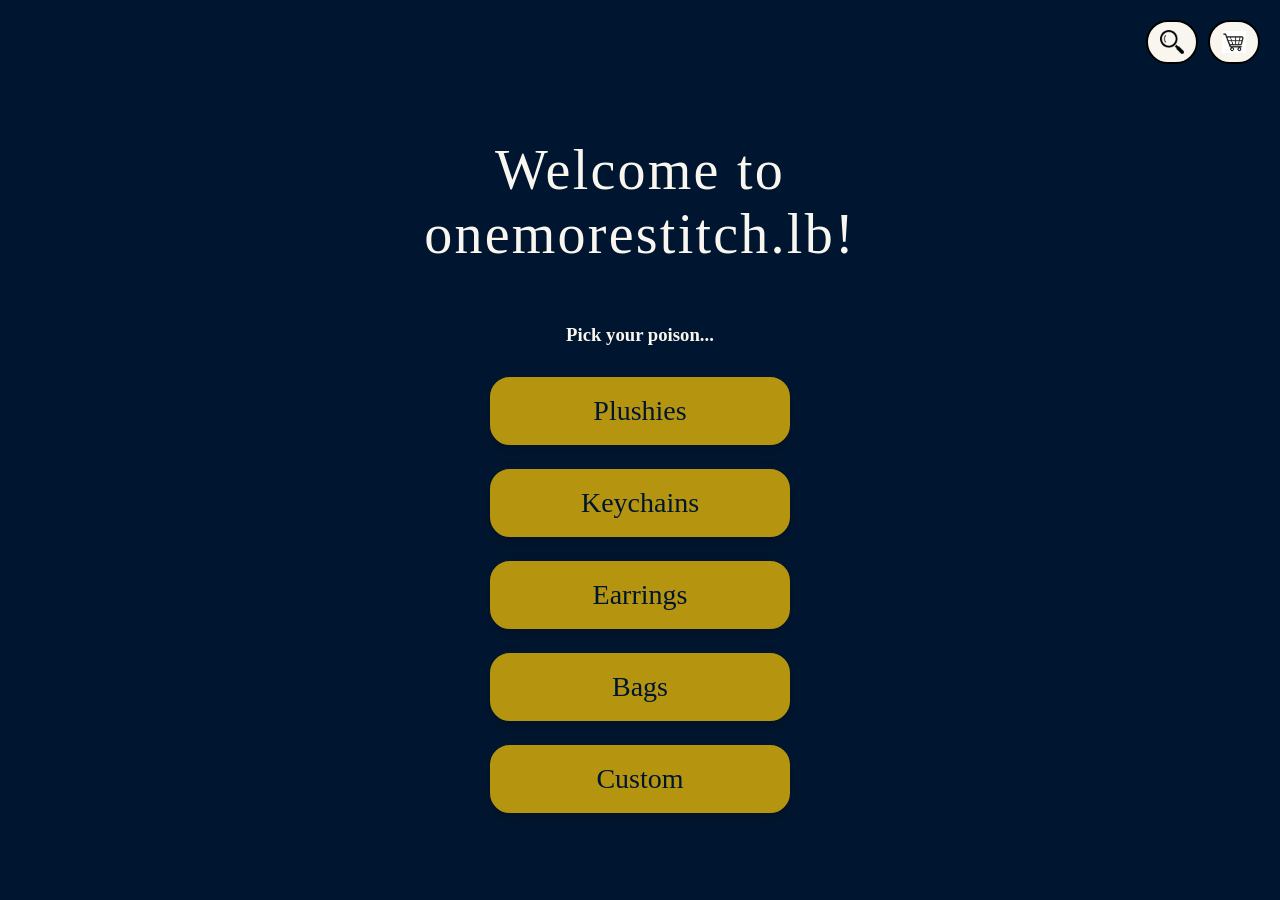
==== index.html @ a624ab62 "Add files via upload" ====
<!DOCTYPE html>
<!-- Tells the browser this is an HTML5 document -->

<html lang="en">
<!-- The whole webpage starts here -->

<head>
    
    <meta charset="UTF-8">
    <!-- Allows special characters like é, emojis, etc. -->

    <meta name="viewport" content="width=device-width, initial-scale=1.0">
    <!-- Makes the website fit nicely on phones -->

    <title>onemorestitch.lb</title>
    <!-- This is the text shown on the browser tab -->

    <link rel="stylesheet" href="style.css">
    <!-- Connects this page to style.css -->


</head>

<body>

    <div class="site-header">
        <div class="search-box" id="searchBox">
            <input type="text" class="search-input" id="searchInput" placeholder="What are you looking for?" aria-label="Search products">
            <span class="search-hint" id="searchHint">What are you looking for?</span>
            <div class="search-results" id="searchResults"></div>
        </div>
        <button class="search-toggle" id="searchToggle" type="button"><img src="search.png" alt="search"></button>
        <a href="cart.html" class="cart-button" id="cartButton" aria-label="Cart">
            <img src="cart.jpg" alt="cart">
            <span class="cart-badge hidden" id="cartBadge">0</span>
        </a>
    </div>

    <!-- Main container -->
    <div class="container">

        <h1>Welcome to <br> onemorestitch.lb!</h1>
        <h3>Pick your poison...</h3>
        <!-- Each button takes the user to another page -->

        <a href="plushies.html" class="button">
            Plushies
        </a>

        <a href="keychains.html" class="button">
            Keychains
        </a>

        <a href="earrings.html" class="button">
            Earrings
        </a>

        <a href="bags.html" class="button">
            Bags
        </a>

        <a href="https://forms.gle/4Tx4J1RxLmWvnyVr7" class="button">
            Custom 
        </a>

    </div>

</body>

<script src="site-ui.js"></script>
<script src="cart-badge.js"></script>

</html>
---- style.css ----
@import url('https://fonts.googleapis.com/css2?family=Poppins:wght@300;400;500;600&display=swap');

/* Makes the whole page use this font */

body{

    font-family: 'Cormorant Garamond', Georgia, serif;
    font-weight: 400;
    margin:0;
    min-height:100vh;
    background:#001630;
    color:#F8F6EF;

}

body.modal-open {
    overflow: hidden;
}

.site-header {
    position: fixed;
    top: 20px;
    right: 20px;
    display: flex;
    align-items: center;
    gap: 10px;
    z-index: 1100;
}

.search-box {
    display: none;
    align-items: center;
    position: relative;
}

.search-box.active {
    display: flex;
}

.search-input {
    width: 180px;
    padding: 10px 14px;
    border-radius: 999px;
    border: 2px solid black;
    background: #F8F6EF;
    color: #4d4d4d;
    font-size: 14px;
    outline: none;
}

.search-input::placeholder {
    color: #6b6b6b;
}

.search-toggle,
.cart-button {
    border: 2px solid black;
    background: #F8F6EF;
    color: black;
    border-radius: 999px;
    padding: 8px 12px;
    cursor: pointer;
    text-decoration: none;
    display: inline-flex;
    align-items: center;
    justify-content: center;
    font-size: 20px;
    position: relative;
}

.search-toggle:hover,
.cart-button:hover {
    background: black;
    color: #F8F6EF;
}

.search-toggle img,
.cart-button img {
    width: 24px;
    height: 24px;
    object-fit: contain;
}

.cart-badge {
    position: absolute;
    top: -8px;
    right: -8px;
    background: black;
    color: #F8F6EF;
    border-radius: 50%;
    width: 22px;
    height: 22px;
    display: flex;
    align-items: center;
    justify-content: center;
    font-size: 12px;
    font-weight: bold;
}

.cart-badge.hidden {
    display: none;
}

.search-results {
    display: none;
    position: absolute;
    top: calc(100% + 8px);
    left: 0;
    width: 100%;
    background: #F8F6EF;
    border: 2px solid black;
    border-radius: 14px;
    box-shadow: 0 6px 16px rgba(0,0,0,0.15);
    overflow: hidden;
    z-index: 1000;
}

.search-results.active {
    display: block;
}

.search-result-item {
    display: block;
    padding: 10px 12px;
    color: black;
    text-decoration: none;
    border-bottom: 1px solid #F8F6EF;
}

.search-result-item:hover {
    background: #F8F6EF;
}

.search-result-item.no-result {
    color: #666;
}

.search-hint {
    position: absolute;
    left: 14px;
    top: 50%;
    transform: translateY(-50%);
    pointer-events: none;
    color: #8d8d8d;
    font-size: 14px;
    white-space: nowrap;
}

.search-hint.hidden {
    display: none;
}

.search-input:focus ~ .search-hint {
    display: none;
}

.no-results-message {
    text-align: center;
    padding: 40px 20px;
    margin: 20px 0;
}

.no-results-message.hidden {
    display: none;
}

.no-results-message h2 {
    font-size: 24px;
    color: #666;
    margin: 0;
}

.results-container {
    min-height: 200px;
    margin: 40px 0;
}


.search-hint.hidden {
    display: none;
}

.search-input:focus ~ .search-hint {
    display: none;
}


/* This controls the whole box holding everything */

.container{

    display:flex;

    flex-direction:column;

    align-items:center;
    width:min(100%, 1100px);
    margin:0 auto;
    padding:100px 20px 40px;
    box-sizing:border-box;

}


/* The title */

h1{

    text-align:center;

    font-size:clamp(32px, 5vw, 56px);
    font-weight:300;
    margin-bottom:40px;
    color:#F8F6EF;
    letter-spacing:0.04em;

}


/* Every button */

.button{

    width:min(300px, 100%);

    padding:16px 20px;

    margin:12px 0;

    text-align:center;

    text-decoration:none;

    color:#001630;

    border:2px solid #B59410;

    border-radius:20px;

    font-size:clamp(18px, 2.8vw, 28px);

    transition:0.3s;
    box-sizing:border-box;
    background:#B59410;
    box-shadow:0 6px 16px rgba(0,0,0,0.18);

}


/* What happens when the mouse hovers */

.button:hover{

    background:#000000;

    color:#F8F6EF;

}

.modal {
    position: fixed;
    inset: 0;
    background: rgba(0, 0, 0, 0.75);
    display: none;
    justify-content: center;
    align-items: center;
    padding: 20px;
    z-index: 1000;
}

.modal.active {
    display: flex;
}

.modal-content {
    background: #F8F6EF;
    color: #001630;
    padding: 24px;
    border-radius: 20px;
    width: min(90vw, 500px);
    max-height: 90vh;
    overflow-y: auto;
    text-align: center;
    position: relative;
}

.modal-close {
    position: absolute;
    top: 10px;
    right: 12px;
    border: none;
    background: transparent;
    font-size: 28px;
    cursor: pointer;
    color: #001630;
}

.detail-image {
    width: 100%;
    max-height: 320px;
    object-fit: cover;
    border-radius: 15px;
    border: 2px solid black;
    margin-bottom: 15px;
}

.detail-name {
    font-size: 24px;
    margin: 8px 0;
    color: #001630;
}

.detail-price {
    font-size: 18px;
    color: #001630;
    margin-bottom: 12px;
}

.detail-description {
    font-size: 16px;
    line-height: 1.5;
    margin-bottom: 16px;
    color: #001630;
}

.inquire-button,
.instagram-button,
.add-to-cart-button {
    display: inline-block;
    text-decoration: none;
    color: #001630;
    border: 2px solid #B59410;
    border-radius: 20px;
    padding: 12px 18px;
    margin: 8px 6px;
    font-size: 16px;
    background: #B59410;
    cursor: pointer;
}

.inquire-button:hover,
.instagram-button:hover,
.add-to-cart-button:hover {
    background: #000000;
    color: #F8F6EF;
}

.modal-actions {
    display: flex;
    justify-content: center;
    flex-wrap: wrap;
    gap: 8px;
    margin-top: 12px;
}

.hidden {
    display: none;
}

/* Cart Page Styles */

.cart-container {
    width: 100%;
    max-width: 700px;
    margin: 20px 0;
}

.empty-message {
    text-align: center;
    color: #666;
    padding: 40px;
    font-size: 18px;
}

.empty-message.hidden {
    display: none;
}

.cart-items {
    display: flex;
    flex-direction: column;
    gap: 0;
}

.cart-item {
    border-top: 1px solid #F8F6EF;
    padding: 16px 0;
    display: flex;
    justify-content: space-between;
    align-items: flex-start;
    gap: 16px;
    color: #F8F6EF;
}

.cart-item:last-child {
    border-bottom: none;
    padding-bottom: 20px;
    margin-bottom: 12px;
}

.cart-item-name-price {
    flex: 1;
    display: flex;
    justify-content: space-between;
    align-items: center;
    gap: 40px;
}

.cart-item-name {
    font-weight: 500;
    flex: 1;
    color: #F8F6EF;
}

.cart-item-price {
    white-space: nowrap;
    font-size: 16px;
    color: #F8F6EF;
}

.cart-item-controls {
    display: flex;
    align-items: center;
    gap: 8px;
}

.controls-box {
    display: inline-flex;
    border: 2px solid black;
    border-radius: 8px;
    overflow: hidden;
    height: 32px;
}

.cart-control-btn {
    background: #F8F6EF;
    color: black;
    border: none;
    border-right: 1px solid black;
    padding: 0 8px;
    cursor: pointer;
    font-size: 16px;
    font-weight: bold;
    height: 100%;
    display: flex;
    align-items: center;
    justify-content: center;
    flex: 0 0 auto;
}

.cart-control-btn:last-child {
    border-right: none;
}

.cart-control-btn:hover:not(:disabled) {
    background: #F8F6EF;
}

.cart-control-btn:disabled {
    background: #F8F6EF;
    color: #a0a0a0;
    cursor: not-allowed;
}

.cart-notification {
    position: fixed;
    top: 50%;
    left: 50%;
    transform: translate(-50%, -50%);
    background: #000000;
    border: 2px solid black;
    border-radius: 20px;
    padding: 20px 30px;
    font-size: 18px;
    text-align: center;
    z-index: 2000;
    opacity: 0;
    transition: opacity 0.3s ease;
    box-shadow: 0 4px 12px rgba(0,0,0,0.2);
}

.cart-notification.show {
    opacity: 1;
}

.cart-quantity-input {
    border: none;
    border-right: 1px solid black;
    background: #F8F6EF;
    text-align: center;
    width: 40px;
    font-size: 14px;
    font-weight: bold;
}

.cart-quantity-input:focus {
    outline: none;
}

.cart-remove-btn {
    background: #F8F6EF;
    border: 2px solid black;
    border-radius: 4px;
    padding: 4px 8px;
    cursor: pointer;
    font-size: 14px;
    font-weight: 300;
    color: black;
}

.cart-remove-btn:hover {
    background: black;
    color: #F8F6EF;
}

cart.html .site-header {
    display: none;
}

.cart-summary {
    border-top: 1px solid #F8F6EF;
    padding-top: 16px;
    margin-top: 8px;
    display: flex;
    flex-direction: column;
    gap: 10px;
}

.cart-summary-total {
    font-size: 18px;
    font-weight: bold;
    color: #F8F6EF;
}

.cart-actions {
    display: flex;
    flex-wrap: wrap;
    justify-content: center;
    gap: 14px;
    margin-top: 16px;
}

.cart-actions .button {
    margin: 0;
}

.secondary-button {
    background: #B59410;
    color: #001630;
}

.secondary-button:hover {
    background: #000000;
    color: #F8F6EF;
}

.checkout-page {
    padding-top: 40px;
}

.checkout-summary {
    width: min(100%, 700px);
    margin-bottom: 24px;
    color: #F8F6EF;
}

.checkout-items {
    display: flex;
    flex-direction: column;
    gap: 10px;
}

.checkout-item-row {
    display: flex;
    justify-content: space-between;
    align-items: center;
    gap: 12px;
    padding: 10px 0;
    border-bottom: 1px solid #F8F6EF;
    color: #F8F6EF;
}

.checkout-item-main {
    display: flex;
    align-items: center;
    gap: 8px;
    flex: 1;
}

.checkout-item-qty {
    font-weight: bold;
}

.checkout-item-price {
    white-space: nowrap;
}

.checkout-form {
    width: min(100%, 700px);
    display: flex;
    flex-direction: column;
    gap: 16px;
}

.checkout-field {
    display: flex;
    flex-direction: column;
    gap: 8px;
    font-size: 16px;
    color: #F8F6EF;
}

.checkout-field input,
.checkout-field textarea {
    padding: 12px;
    border: 2px solid #F8F6EF;
    border-radius: 12px;
    font-size: 16px;
    font-family: inherit;
    background: #F8F6EF;
    color: #001630;
}

.checkout-field textarea {
    min-height: 100px;
    resize: vertical;
}

.checkout-total {
    font-size: 18px;
    font-weight: bold;
    padding-top: 8px;
    color: #F8F6EF;
}

.checkout-actions {
    display: flex;
    flex-wrap: wrap;
    justify-content: center;
    gap: 14px;
    margin-top: 12px;
}

.checkout-button {
    cursor: pointer;
    background:#F8F6EF;
    color:#4f4f4f;
    border-color:#8a8a8a;
}

.checkout-button:not(:disabled) {
    background:#B59410;
    color:#001630;
    border-color:#B59410;
}

.checkout-button:disabled {
    cursor: not-allowed;
    opacity:0.8;
}

.thank-you-modal {
    max-width: 420px;
}

.keychain-option-picker {
    margin-bottom: 12px;
    display: flex;
    flex-direction: column;
    gap: 8px;
}

.keychain-option-label {
    font-size: 15px;
    text-align: left;
}

.keychain-select-trigger {
    display: inline-flex;
    align-items: center;
    justify-content: space-between;
    min-width: 220px;
    padding: 10px 12px;
    border: 1px solid black;
    border-radius: 10px;
    background: #F8F6EF;
    color: #4d4d4d;
    cursor: pointer;
    margin-left: 4px;
}

.keychain-option-menu {
    display: flex;
    flex-direction: column;
    border: 1px solid black;
    border-radius: 10px;
    overflow: hidden;
    background: #F8F6EF;
}

.keychain-option {
    border: none;
    background: #F8F6EF;
    text-align: left;
    padding: 10px 12px;
    cursor: pointer;
    font: inherit;
    color: black;
}

.keychain-option + .keychain-option {
    border-top: 1px solid black;
}

.keychain-option:hover {
    background: #F8F6EF;
}

.add-to-cart-button:disabled,
.add-to-cart-button.disabled {
    opacity: 0.55;
    cursor: not-allowed;
}

/* ========================================= */
/* PRODUCT GRID                              */
/* ========================================= */

/* Holds all product cards */

.product-grid {
    display: flex;
    flex-wrap: wrap;
    justify-content: center;
    gap: 32px;
    width: 100%;
}

.product-card {
    width: calc(25% - 24px);
    min-width: 220px;
    text-align: center;
    background: #F8F6EF;
    color:#001630;
    border: 1px solid #B59410;
    border-radius: 24px;
    padding: 16px 12px;
    box-shadow: 0 8px 18px rgba(0,0,0,0.16);
}

.product-card:hover {
    background: #000000;
    color: #F8F6EF;
}

.product-card img {
    width: 250px;
    height: 250px;
    object-fit: cover;
    border-radius: 25px;
    border: 2px solid black;
}

.image-container {
    position: relative;
    width: min(100%, 250px);
    aspect-ratio: 1 / 1;
    margin: 0 auto;
}

.image-container img {
    width: 100%;
    height: 100%;
    object-fit: cover;
    border-radius: 25px;
    border: 2px solid black;
    display: block;
}

.overlay {
    position: absolute;
    top: 0;
    left: 0;
    width: 100%;
    height: 100%;
    background: rgba(0, 0, 0, 0);
    border-radius: 25px;
    display: flex;
    justify-content: center;
    align-items: center;
    color: #F8F6EF;
    font-size: 24px;
    font-weight: bold;
    opacity: 0;
    transition: 0.3s;
}

.image-container:hover .overlay {
    opacity: 1;
    background: rgba(0, 0, 0, 0.55);
}

@media (max-width: 768px) {
    body {
        background:#001630;
    }

    .site-header {
        top: 12px;
        right: 12px;
        left: 12px;
        justify-content: flex-end;
        flex-wrap: wrap;
    }

    .search-box {
        flex: 1 1 100%;
        order: 2;
        margin-top: 8px;
    }

    .search-input {
        width: 100%;
    }

    .container {
        padding-top: 140px;
    }

    .product-grid {
        gap: 24px;
    }

    .product-card {
        width: 100%;
        min-width: 0;
    }

    .cart-item {
        flex-direction: column;
        align-items: stretch;
    }

    .cart-item-controls {
        justify-content: space-between;
    }

    .checkout-actions,
    .cart-actions {
        flex-direction: row;
        align-items: stretch;
        justify-content: center;
    }

    .checkout-actions .button,
    .cart-actions .button {
        width: auto;
        flex: 1;
    }
}
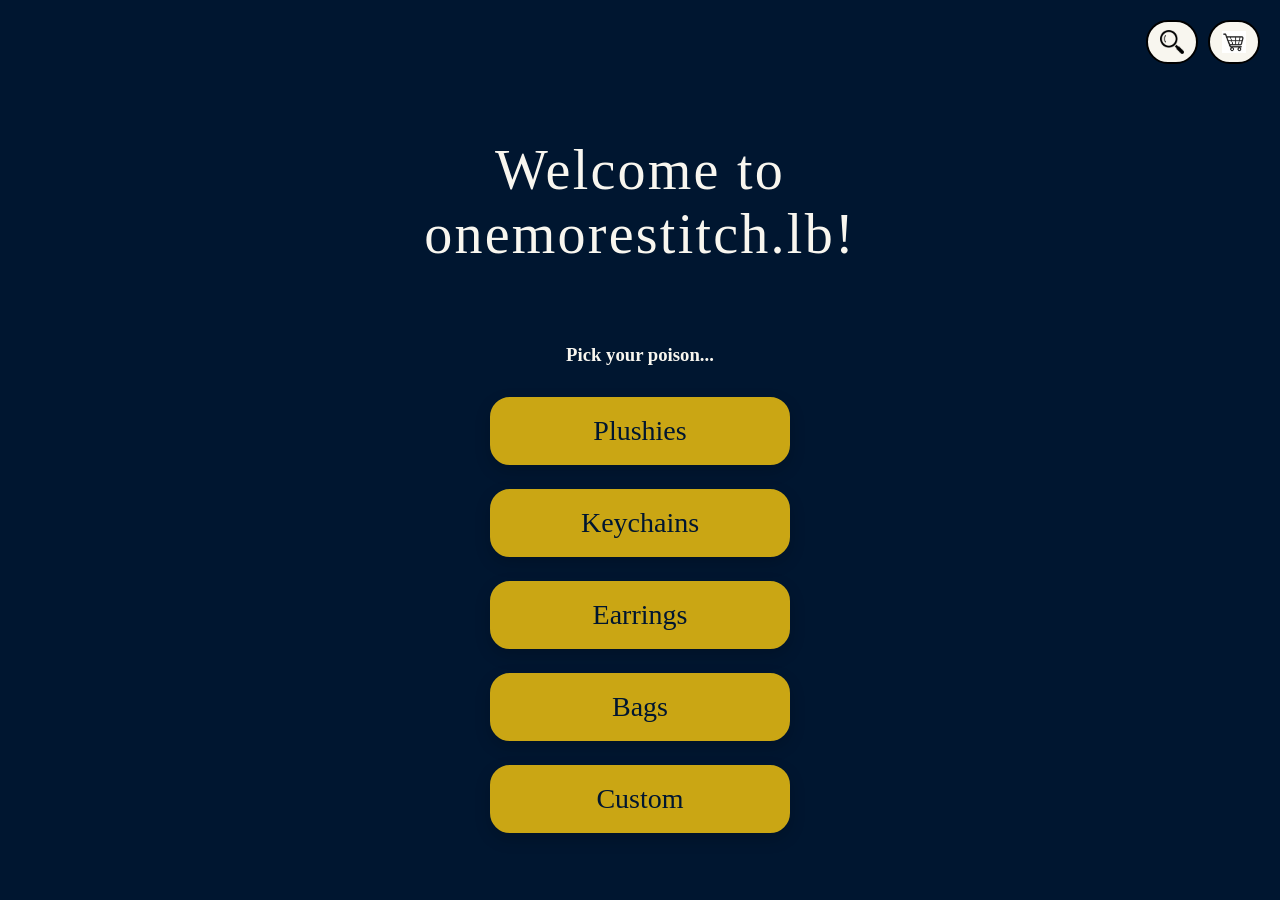
==== commit dde26803: "Add files via upload" ====
--- a/index.html
+++ b/index.html
@@ -39,7 +39,7 @@
     <!-- Main container -->
     <div class="container">
 
-        <h1>Welcome to <br> onemorestitch.lb!</h1>
+        <h1 class="page-title-spacing">Welcome to <br> onemorestitch.lb!</h1>
         <h3>Pick your poison...</h3>
         <!-- Each button takes the user to another page -->
 
--- a/style.css
+++ b/style.css
@@ -216,11 +216,15 @@
 
 }
 
+.page-title-spacing {
+    margin-bottom: 60px;
+}
+
 
 /* Every button */
 
 .button{
-
+    cursor: pointer;
     width:min(300px, 100%);
 
     padding:16px 20px;
@@ -233,7 +237,7 @@
 
     color:#001630;
 
-    border:2px solid #B59410;
+    border:2px solid #caa614;
 
     border-radius:20px;
 
@@ -241,7 +245,7 @@
 
     transition:0.3s;
     box-sizing:border-box;
-    background:#B59410;
+    background:#caa614;
     box-shadow:0 6px 16px rgba(0,0,0,0.18);
 
 }
@@ -329,12 +333,12 @@
     display: inline-block;
     text-decoration: none;
     color: #001630;
-    border: 2px solid #B59410;
+    border: 2px solid #caa614;
     border-radius: 20px;
     padding: 12px 18px;
     margin: 8px 6px;
     font-size: 16px;
-    background: #B59410;
+    background: #caa614;
     cursor: pointer;
 }
 
@@ -544,8 +548,13 @@
     margin: 0;
 }
 
+.cart-actions .button.disabled {
+    pointer-events: none;
+    opacity: 0.65;
+}
+
 .secondary-button {
-    background: #B59410;
+    background: #caa614;
     color: #001630;
 }
 
@@ -616,7 +625,6 @@
     border: 2px solid #F8F6EF;
     border-radius: 12px;
     font-size: 16px;
-    font-family: inherit;
     background: #F8F6EF;
     color: #001630;
 }
@@ -643,24 +651,37 @@
 
 .checkout-button {
     cursor: pointer;
-    background:#F8F6EF;
-    color:#4f4f4f;
-    border-color:#8a8a8a;
+    background:#caa614;
+    color:#000000;
+    border-color:#caa614;
 }
 
 .checkout-button:not(:disabled) {
-    background:#B59410;
+    background:#caa614;
     color:#001630;
-    border-color:#B59410;
+    border-color:#caa614;
 }
 
 .checkout-button:disabled {
     cursor: not-allowed;
-    opacity:0.8;
+    opacity:0.65;
 }
 
 .thank-you-modal {
-    max-width: 420px;
+    max-width: 480px;
+}
+
+.thank-you-summary {
+    margin: 18px 0 8px;
+    padding: 14px;
+    border-radius: 12px;
+    background: rgba(255,255,255,0.08);
+    text-align: left;
+    line-height: 1.6;
+}
+
+.thank-you-summary p {
+    margin: 0 0 8px;
 }
 
 .keychain-option-picker {
@@ -718,7 +739,7 @@
 
 .add-to-cart-button:disabled,
 .add-to-cart-button.disabled {
-    opacity: 0.55;
+    opacity: 0.65;
     cursor: not-allowed;
 }
 
@@ -737,12 +758,13 @@
 }
 
 .product-card {
+    cursor: pointer;
     width: calc(25% - 24px);
     min-width: 220px;
     text-align: center;
     background: #F8F6EF;
     color:#001630;
-    border: 1px solid #B59410;
+    border: 1px solid #caa614;
     border-radius: 24px;
     padding: 16px 12px;
     box-shadow: 0 8px 18px rgba(0,0,0,0.16);
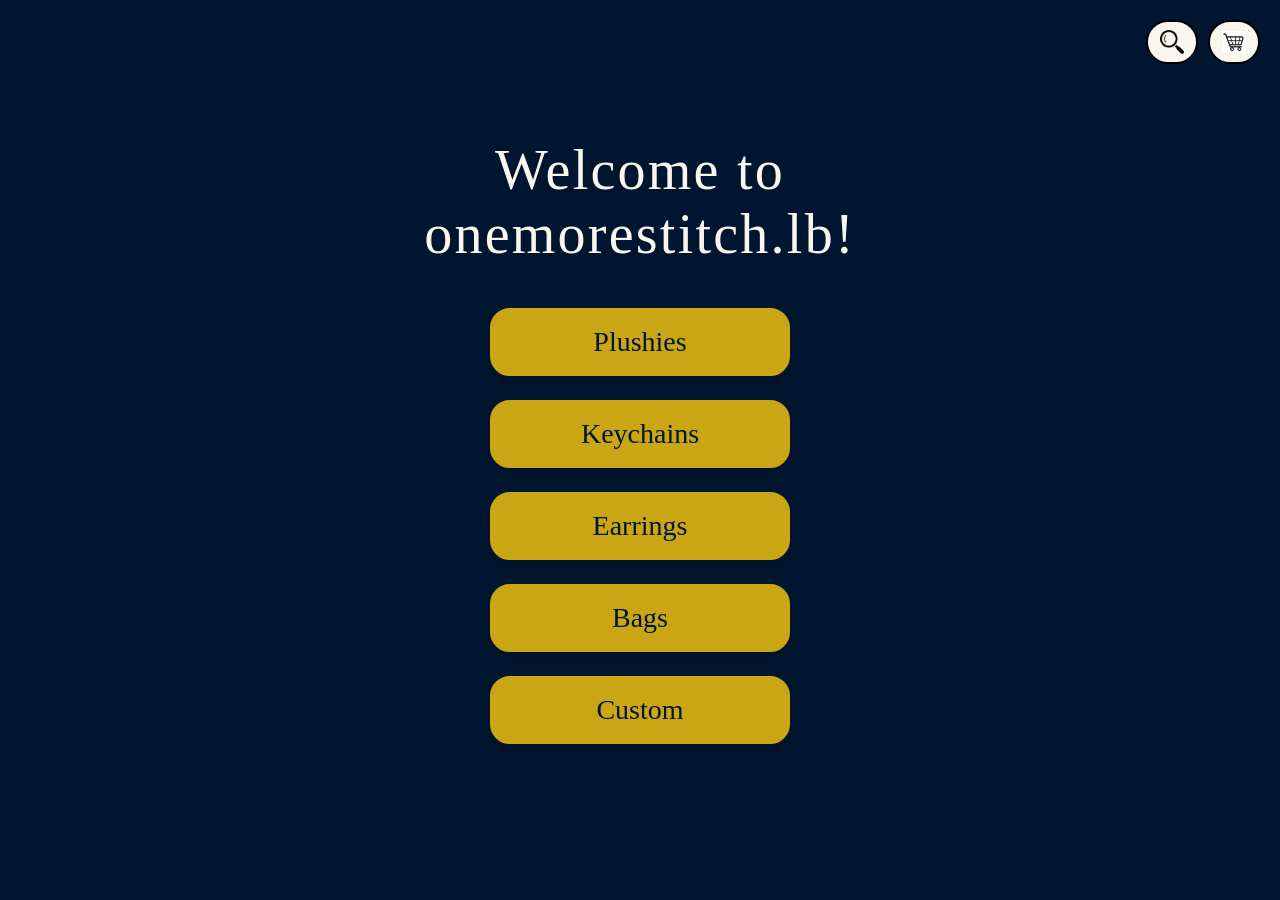
==== commit 2a255b4c: "Add files via upload" ====
--- a/index.html
+++ b/index.html
@@ -40,7 +40,6 @@
     <div class="container">
 
         <h1 class="page-title-spacing">Welcome to <br> onemorestitch.lb!</h1>
-        <h3>Pick your poison...</h3>
         <!-- Each button takes the user to another page -->
 
         <a href="plushies.html" class="button">
--- a/style.css
+++ b/style.css
@@ -11,6 +11,20 @@
     background:#001630;
     color:#F8F6EF;
 
+}
+
+button,
+input,
+textarea,
+select,
+a,
+.button,
+.inquire-button,
+.instagram-button,
+.add-to-cart-button,
+.cart-control-btn,
+.keychain-option {
+    font-family: 'Cormorant Garamond', Georgia, serif;
 }
 
 body.modal-open {
@@ -217,7 +231,7 @@
 }
 
 .page-title-spacing {
-    margin-bottom: 60px;
+    margin-bottom: 30px;
 }
 
 
@@ -259,6 +273,28 @@
 
     color:#F8F6EF;
 
+}
+
+.button:disabled,
+.button.disabled,
+.add-to-cart-button:disabled,
+.add-to-cart-button.disabled,
+.checkout-button:disabled,
+.secondary-button:disabled {
+    cursor: not-allowed;
+    opacity: 0.65;
+}
+
+
+.button:disabled:hover,
+.button.disabled:hover,
+.add-to-cart-button:disabled:hover,
+.add-to-cart-button.disabled:hover,
+.checkout-button:disabled:hover,
+.secondary-button:disabled:hover {
+    background: #caa614;
+    color: #001630;
+    cursor: not-allowed;
 }
 
 .modal {
@@ -549,8 +585,15 @@
 }
 
 .cart-actions .button.disabled {
+    cursor: not-allowed;
     pointer-events: none;
     opacity: 0.65;
+}
+
+.cart-actions .button.disabled:hover {
+    background: #caa614;
+    color: #001630;
+    cursor: not-allowed;
 }
 
 .secondary-button {
@@ -658,13 +701,13 @@
 
 .checkout-button:not(:disabled) {
     background:#caa614;
-    color:#001630;
+    color:#000000;
     border-color:#caa614;
 }
 
-.checkout-button:disabled {
-    cursor: not-allowed;
-    opacity:0.65;
+.checkout-button:hover:not(:disabled) {
+    background:#000000;
+    color:#F8F6EF;
 }
 
 .thank-you-modal {
@@ -727,6 +770,7 @@
     cursor: pointer;
     font: inherit;
     color: black;
+    transition: background-color 0.2s ease, color 0.2s ease;
 }
 
 .keychain-option + .keychain-option {
@@ -734,7 +778,8 @@
 }
 
 .keychain-option:hover {
-    background: #F8F6EF;
+    background: #d9d9d9;
+    color: #001630;
 }
 
 .add-to-cart-button:disabled,
@@ -755,6 +800,8 @@
     justify-content: center;
     gap: 32px;
     width: 100%;
+    margin-top: 0px;
+    margin-bottom: 25px;
 }
 
 .product-card {
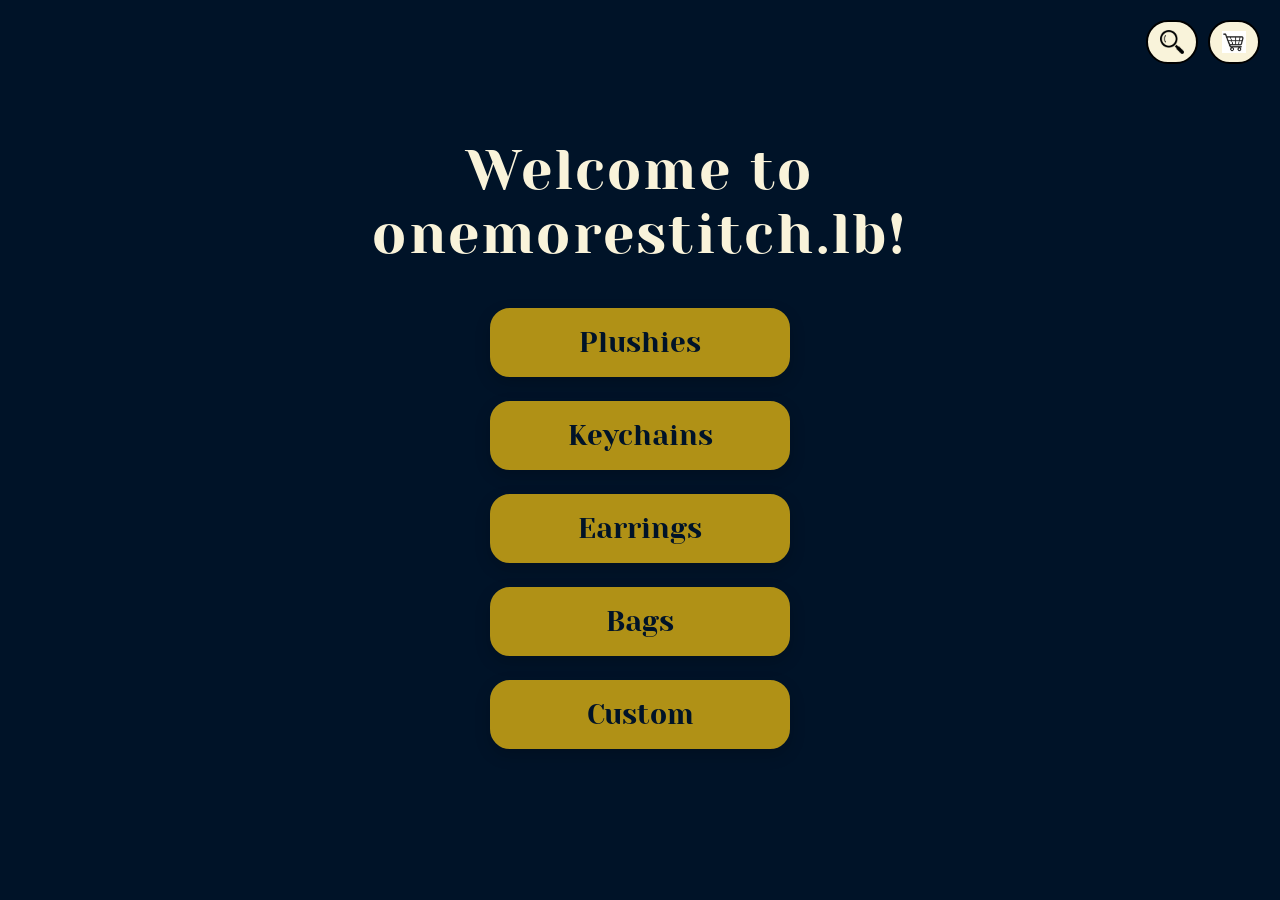
==== commit 2b72e039: "Add files via upload" ====
--- a/index.html
+++ b/index.html
@@ -14,6 +14,11 @@
 
     <title>onemorestitch.lb</title>
     <!-- This is the text shown on the browser tab -->
+
+    <link rel="preconnect" href="https://fonts.googleapis.com">
+    <link rel="preconnect" href="https://fonts.gstatic.com" crossorigin>
+    <link href="https://fonts.googleapis.com/css2?family=Yeseva+One&display=swap" rel="stylesheet">
+
 
     <link rel="stylesheet" href="style.css">
     <!-- Connects this page to style.css -->
--- a/style.css
+++ b/style.css
@@ -4,12 +4,12 @@
 
 body{
 
-    font-family: 'Cormorant Garamond', Georgia, serif;
+    font-family: 'Yeseva One', serif;
     font-weight: 400;
     margin:0;
     min-height:100vh;
-    background:#001630;
-    color:#F8F6EF;
+    background:#001328;
+    color:#f9f3da;
 
 }
 
@@ -24,7 +24,7 @@
 .add-to-cart-button,
 .cart-control-btn,
 .keychain-option {
-    font-family: 'Cormorant Garamond', Georgia, serif;
+    font-family: 'Yeseva One', serif;
 }
 
 body.modal-open {
@@ -56,7 +56,7 @@
     padding: 10px 14px;
     border-radius: 999px;
     border: 2px solid black;
-    background: #F8F6EF;
+    background: #f9f3da;
     color: #4d4d4d;
     font-size: 14px;
     outline: none;
@@ -69,7 +69,7 @@
 .search-toggle,
 .cart-button {
     border: 2px solid black;
-    background: #F8F6EF;
+    background: #f9f3da;
     color: black;
     border-radius: 999px;
     padding: 8px 12px;
@@ -85,7 +85,7 @@
 .search-toggle:hover,
 .cart-button:hover {
     background: black;
-    color: #F8F6EF;
+    color: #f9f3da;
 }
 
 .search-toggle img,
@@ -100,7 +100,7 @@
     top: -8px;
     right: -8px;
     background: black;
-    color: #F8F6EF;
+    color: #f9f3da;
     border-radius: 50%;
     width: 22px;
     height: 22px;
@@ -121,7 +121,7 @@
     top: calc(100% + 8px);
     left: 0;
     width: 100%;
-    background: #F8F6EF;
+    background: #f9f3da;
     border: 2px solid black;
     border-radius: 14px;
     box-shadow: 0 6px 16px rgba(0,0,0,0.15);
@@ -138,11 +138,11 @@
     padding: 10px 12px;
     color: black;
     text-decoration: none;
-    border-bottom: 1px solid #F8F6EF;
+    border-bottom: 1px solid #f9f3da;
 }
 
 .search-result-item:hover {
-    background: #F8F6EF;
+    background: #f9f3da;
 }
 
 .search-result-item.no-result {
@@ -225,7 +225,7 @@
     font-size:clamp(32px, 5vw, 56px);
     font-weight:300;
     margin-bottom:40px;
-    color:#F8F6EF;
+    color:#f9f3da;
     letter-spacing:0.04em;
 
 }
@@ -249,9 +249,9 @@
 
     text-decoration:none;
 
-    color:#001630;
-
-    border:2px solid #caa614;
+    color:#001328;
+
+    border:2px solid #b09116;
 
     border-radius:20px;
 
@@ -259,7 +259,7 @@
 
     transition:0.3s;
     box-sizing:border-box;
-    background:#caa614;
+    background:#b09116;
     box-shadow:0 6px 16px rgba(0,0,0,0.18);
 
 }
@@ -271,7 +271,7 @@
 
     background:#000000;
 
-    color:#F8F6EF;
+    color:#f9f3da;
 
 }
 
@@ -292,8 +292,8 @@
 .add-to-cart-button.disabled:hover,
 .checkout-button:disabled:hover,
 .secondary-button:disabled:hover {
-    background: #caa614;
-    color: #001630;
+    background: #b09116;
+    color: #001328;
     cursor: not-allowed;
 }
 
@@ -313,8 +313,8 @@
 }
 
 .modal-content {
-    background: #F8F6EF;
-    color: #001630;
+    background: #f9f3da;
+    color: #001328;
     padding: 24px;
     border-radius: 20px;
     width: min(90vw, 500px);
@@ -332,7 +332,7 @@
     background: transparent;
     font-size: 28px;
     cursor: pointer;
-    color: #001630;
+    color: #001328;
 }
 
 .detail-image {
@@ -347,12 +347,12 @@
 .detail-name {
     font-size: 24px;
     margin: 8px 0;
-    color: #001630;
+    color: #001328;
 }
 
 .detail-price {
     font-size: 18px;
-    color: #001630;
+    color: #001328;
     margin-bottom: 12px;
 }
 
@@ -360,7 +360,7 @@
     font-size: 16px;
     line-height: 1.5;
     margin-bottom: 16px;
-    color: #001630;
+    color: #001328;
 }
 
 .inquire-button,
@@ -368,13 +368,13 @@
 .add-to-cart-button {
     display: inline-block;
     text-decoration: none;
-    color: #001630;
-    border: 2px solid #caa614;
+    color: #001328;
+    border: 2px solid #b09116;
     border-radius: 20px;
     padding: 12px 18px;
     margin: 8px 6px;
     font-size: 16px;
-    background: #caa614;
+    background: #b09116;
     cursor: pointer;
 }
 
@@ -382,7 +382,7 @@
 .instagram-button:hover,
 .add-to-cart-button:hover {
     background: #000000;
-    color: #F8F6EF;
+    color: #f9f3da;
 }
 
 .modal-actions {
@@ -423,13 +423,13 @@
 }
 
 .cart-item {
-    border-top: 1px solid #F8F6EF;
+    border-top: 1px solid #f9f3da;
     padding: 16px 0;
     display: flex;
     justify-content: space-between;
     align-items: flex-start;
     gap: 16px;
-    color: #F8F6EF;
+    color: #f9f3da;
 }
 
 .cart-item:last-child {
@@ -449,13 +449,13 @@
 .cart-item-name {
     font-weight: 500;
     flex: 1;
-    color: #F8F6EF;
+    color: #f9f3da;
 }
 
 .cart-item-price {
     white-space: nowrap;
     font-size: 16px;
-    color: #F8F6EF;
+    color: #f9f3da;
 }
 
 .cart-item-controls {
@@ -473,7 +473,7 @@
 }
 
 .cart-control-btn {
-    background: #F8F6EF;
+    background: #f9f3da;
     color: black;
     border: none;
     border-right: 1px solid black;
@@ -493,11 +493,11 @@
 }
 
 .cart-control-btn:hover:not(:disabled) {
-    background: #F8F6EF;
+    background: #f9f3da;
 }
 
 .cart-control-btn:disabled {
-    background: #F8F6EF;
+    background: #f9f3da;
     color: #a0a0a0;
     cursor: not-allowed;
 }
@@ -526,7 +526,7 @@
 .cart-quantity-input {
     border: none;
     border-right: 1px solid black;
-    background: #F8F6EF;
+    background: #f9f3da;
     text-align: center;
     width: 40px;
     font-size: 14px;
@@ -538,7 +538,7 @@
 }
 
 .cart-remove-btn {
-    background: #F8F6EF;
+    background: #f9f3da;
     border: 2px solid black;
     border-radius: 4px;
     padding: 4px 8px;
@@ -550,7 +550,7 @@
 
 .cart-remove-btn:hover {
     background: black;
-    color: #F8F6EF;
+    color: #f9f3da;
 }
 
 cart.html .site-header {
@@ -558,7 +558,7 @@
 }
 
 .cart-summary {
-    border-top: 1px solid #F8F6EF;
+    border-top: 1px solid #f9f3da;
     padding-top: 16px;
     margin-top: 8px;
     display: flex;
@@ -569,7 +569,7 @@
 .cart-summary-total {
     font-size: 18px;
     font-weight: bold;
-    color: #F8F6EF;
+    color: #f9f3da;
 }
 
 .cart-actions {
@@ -591,19 +591,19 @@
 }
 
 .cart-actions .button.disabled:hover {
-    background: #caa614;
-    color: #001630;
+    background: #b09116;
+    color: #001328;
     cursor: not-allowed;
 }
 
 .secondary-button {
-    background: #caa614;
-    color: #001630;
+    background: #b09116;
+    color: #001328;
 }
 
 .secondary-button:hover {
     background: #000000;
-    color: #F8F6EF;
+    color: #f9f3da;
 }
 
 .checkout-page {
@@ -613,7 +613,7 @@
 .checkout-summary {
     width: min(100%, 700px);
     margin-bottom: 24px;
-    color: #F8F6EF;
+    color: #f9f3da;
 }
 
 .checkout-items {
@@ -628,8 +628,8 @@
     align-items: center;
     gap: 12px;
     padding: 10px 0;
-    border-bottom: 1px solid #F8F6EF;
-    color: #F8F6EF;
+    border-bottom: 1px solid #f9f3da;
+    color: #f9f3da;
 }
 
 .checkout-item-main {
@@ -659,17 +659,17 @@
     flex-direction: column;
     gap: 8px;
     font-size: 16px;
-    color: #F8F6EF;
+    color: #f9f3da;
 }
 
 .checkout-field input,
 .checkout-field textarea {
     padding: 12px;
-    border: 2px solid #F8F6EF;
+    border: 2px solid #f9f3da;
     border-radius: 12px;
     font-size: 16px;
-    background: #F8F6EF;
-    color: #001630;
+    background: #f9f3da;
+    color: #001328;
 }
 
 .checkout-field textarea {
@@ -681,7 +681,7 @@
     font-size: 18px;
     font-weight: bold;
     padding-top: 8px;
-    color: #F8F6EF;
+    color: #f9f3da;
 }
 
 .checkout-actions {
@@ -694,20 +694,20 @@
 
 .checkout-button {
     cursor: pointer;
-    background:#caa614;
+    background:#b09116;
     color:#000000;
-    border-color:#caa614;
+    border-color:#b09116;
 }
 
 .checkout-button:not(:disabled) {
-    background:#caa614;
+    background:#b09116;
     color:#000000;
-    border-color:#caa614;
+    border-color:#b09116;
 }
 
 .checkout-button:hover:not(:disabled) {
     background:#000000;
-    color:#F8F6EF;
+    color:#f9f3da;
 }
 
 .thank-you-modal {
@@ -747,7 +747,7 @@
     padding: 10px 12px;
     border: 1px solid black;
     border-radius: 10px;
-    background: #F8F6EF;
+    background: #f9f3da;
     color: #4d4d4d;
     cursor: pointer;
     margin-left: 4px;
@@ -759,12 +759,12 @@
     border: 1px solid black;
     border-radius: 10px;
     overflow: hidden;
-    background: #F8F6EF;
+    background: #f9f3da;
 }
 
 .keychain-option {
     border: none;
-    background: #F8F6EF;
+    background: #f9f3da;
     text-align: left;
     padding: 10px 12px;
     cursor: pointer;
@@ -779,7 +779,7 @@
 
 .keychain-option:hover {
     background: #d9d9d9;
-    color: #001630;
+    color: #001328;
 }
 
 .add-to-cart-button:disabled,
@@ -806,12 +806,13 @@
 
 .product-card {
     cursor: pointer;
+    font-family: 'Cormorant Garamond', Georgia, serif;
     width: calc(25% - 24px);
     min-width: 220px;
     text-align: center;
-    background: #F8F6EF;
-    color:#001630;
-    border: 1px solid #caa614;
+    background: #f9f3da;
+    color:#001328;
+    border: 1px solid #aa8c15;
     border-radius: 24px;
     padding: 16px 12px;
     box-shadow: 0 8px 18px rgba(0,0,0,0.16);
@@ -819,7 +820,7 @@
 
 .product-card:hover {
     background: #000000;
-    color: #F8F6EF;
+    color: #f9f3da;
 }
 
 .product-card img {
@@ -857,7 +858,7 @@
     display: flex;
     justify-content: center;
     align-items: center;
-    color: #F8F6EF;
+    color: #f9f3da;
     font-size: 24px;
     font-weight: bold;
     opacity: 0;
@@ -871,7 +872,7 @@
 
 @media (max-width: 768px) {
     body {
-        background:#001630;
+        background:#001328;
     }
 
     .site-header {
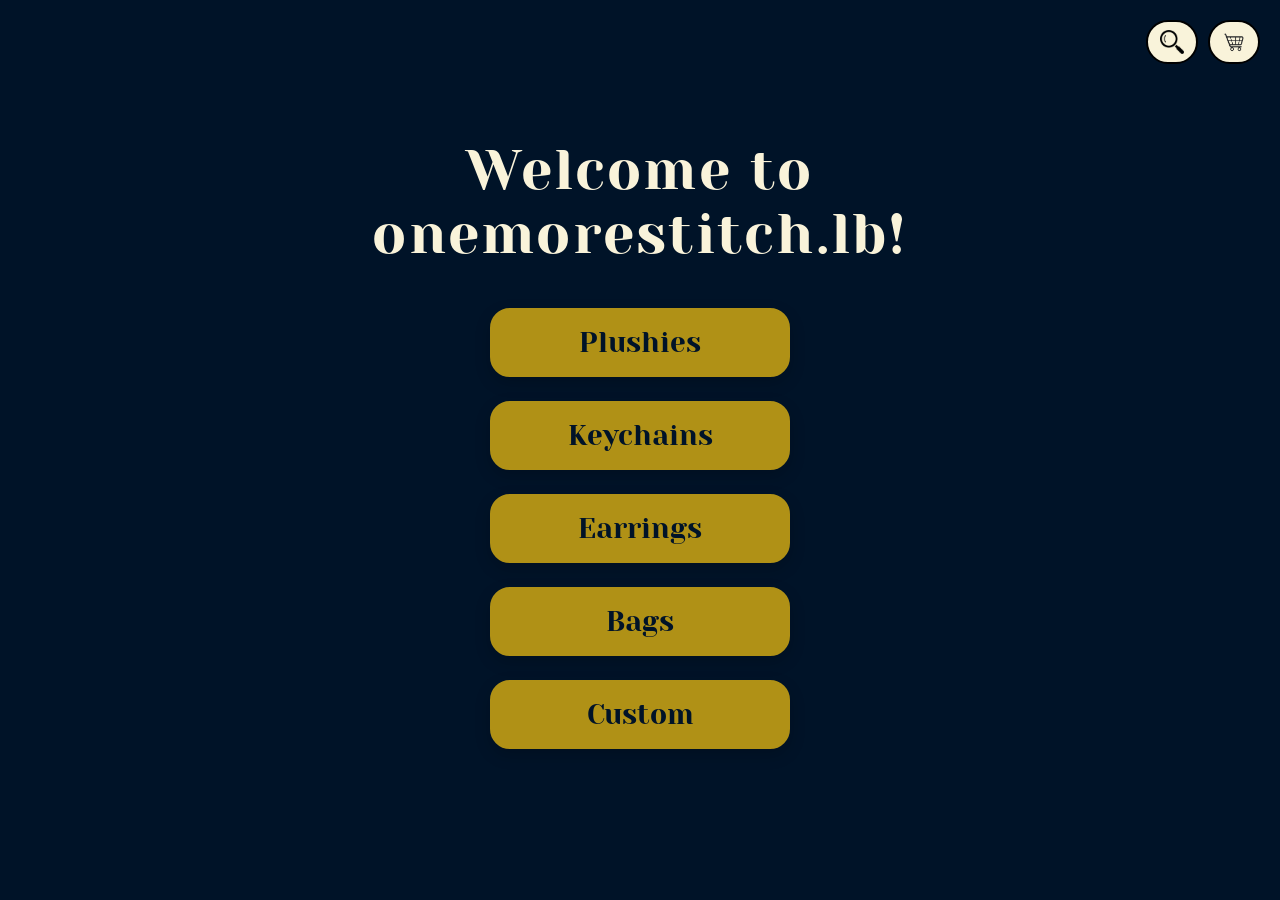
==== commit 968a450a: "Add files via upload" ====
--- a/index.html
+++ b/index.html
@@ -36,7 +36,7 @@
         </div>
         <button class="search-toggle" id="searchToggle" type="button"><img src="search.png" alt="search"></button>
         <a href="cart.html" class="cart-button" id="cartButton" aria-label="Cart">
-            <img src="cart.jpg" alt="cart">
+            <img src="cart-removebg-preview.png" alt="cart">
             <span class="cart-badge hidden" id="cartBadge">0</span>
         </a>
     </div>
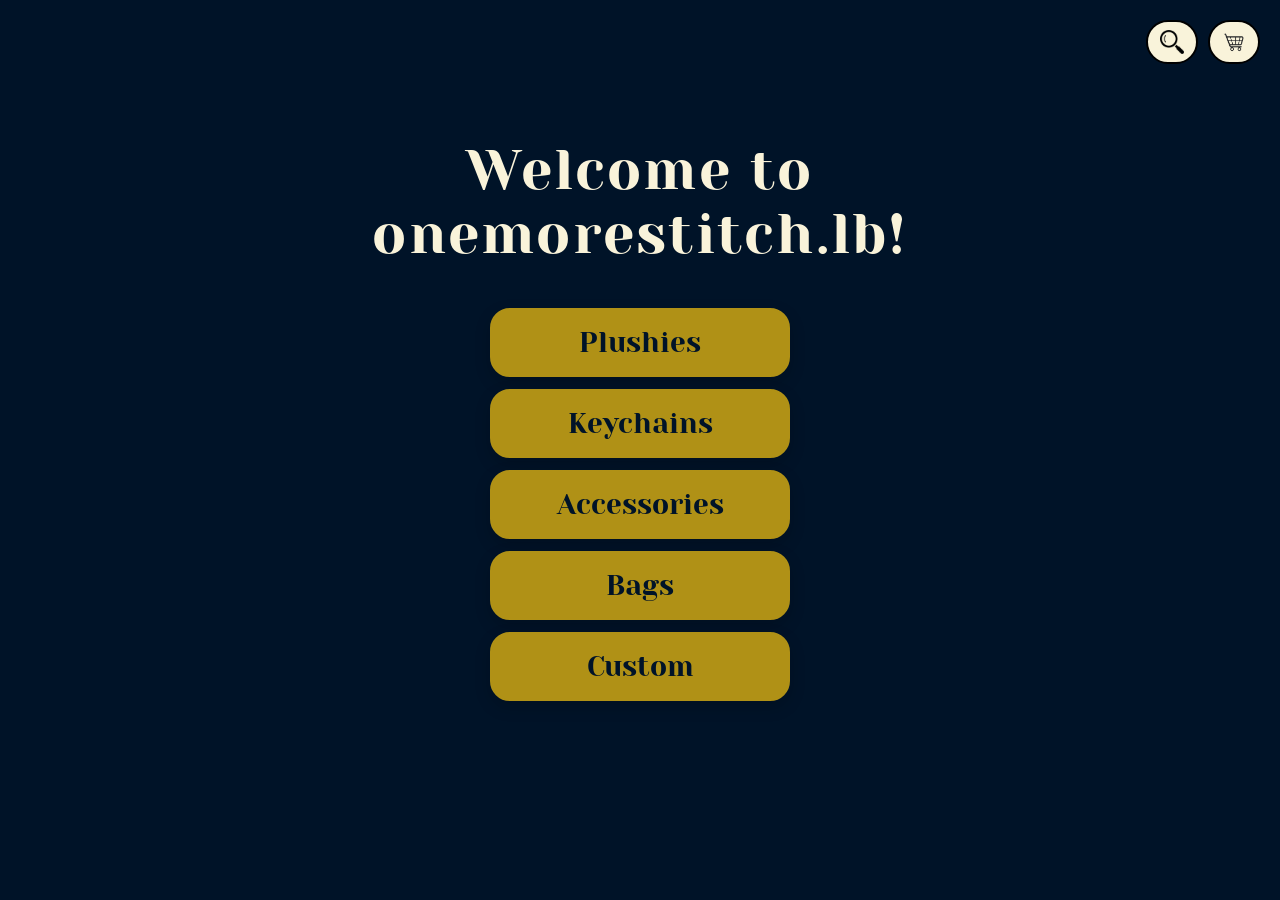
==== commit b5a6a770: "Add files via upload" ====
--- a/index.html
+++ b/index.html
@@ -55,8 +55,8 @@
             Keychains
         </a>
 
-        <a href="earrings.html" class="button">
-            Earrings
+        <a href="accessories.html" class="button">
+            Accessories
         </a>
 
         <a href="bags.html" class="button">
--- a/style.css
+++ b/style.css
@@ -212,7 +212,16 @@
     margin:0 auto;
     padding:100px 20px 40px;
     box-sizing:border-box;
-
+    position: relative;
+    overflow: hidden;
+
+}
+
+
+
+.container > * {
+    position: relative;
+    z-index: 1;
 }
 
 
@@ -243,7 +252,7 @@
 
     padding:16px 20px;
 
-    margin:12px 0;
+    margin:12px auto 0;
 
     text-align:center;
 
@@ -261,6 +270,7 @@
     box-sizing:border-box;
     background:#b09116;
     box-shadow:0 6px 16px rgba(0,0,0,0.18);
+    display: block;
 
 }
 
@@ -335,13 +345,24 @@
     color: #001328;
 }
 
+.detail-gallery {
+    position: relative;
+    display: flex;
+    flex-direction: column;
+    align-items: center;
+    gap: 10px;
+}
+
 .detail-image {
     width: 100%;
-    max-height: 320px;
+    max-height: 360px;
+    min-height: 240px;
     object-fit: cover;
+    object-position: center;
     border-radius: 15px;
     border: 2px solid black;
-    margin-bottom: 15px;
+    margin-bottom: 10px;
+    background: #fefcf7;
 }
 
 .detail-name {
@@ -826,9 +847,11 @@
 .product-card img {
     width: 250px;
     height: 250px;
-    object-fit: cover;
+    object-fit: contain;
+    object-position: center;
     border-radius: 25px;
     border: 2px solid black;
+    background: #fefcf7;
 }
 
 .image-container {
@@ -836,15 +859,69 @@
     width: min(100%, 250px);
     aspect-ratio: 1 / 1;
     margin: 0 auto;
+    overflow: hidden;
+    border-radius: 25px;
+    background: #fefcf7;
 }
 
 .image-container img {
     width: 100%;
     height: 100%;
-    object-fit: cover;
+    object-fit: contain;
+    object-position: center;
     border-radius: 25px;
     border: 2px solid black;
     display: block;
+    background: #fefcf7;
+}
+
+.gallery-nav,
+.gallery-controls {
+    position: absolute;
+    inset: 0;
+    display: flex;
+    align-items: center;
+    justify-content: space-between;
+    padding: 0 10px;
+    pointer-events: none;
+}
+
+.gallery-nav-button {
+    pointer-events: auto;
+    border: none;
+    border-radius: 999px;
+    width: 36px;
+    height: 36px;
+    background: rgba(0, 0, 0, 0.6);
+    color: #f9f3da;
+    cursor: pointer;
+    font-size: 18px;
+    display: flex;
+    align-items: center;
+    justify-content: center;
+}
+
+.gallery-dots {
+    position: absolute;
+    left: 50%;
+    bottom: 10px;
+    transform: translateX(-50%);
+    display: flex;
+    gap: 6px;
+}
+
+.gallery-dot {
+    width: 10px;
+    height: 10px;
+    border-radius: 999px;
+    border: none;
+    background: rgba(255,255,255,0.7);
+    cursor: pointer;
+    padding: 0;
+}
+
+.gallery-dot.active {
+    background: #001328;
 }
 
 .overlay {
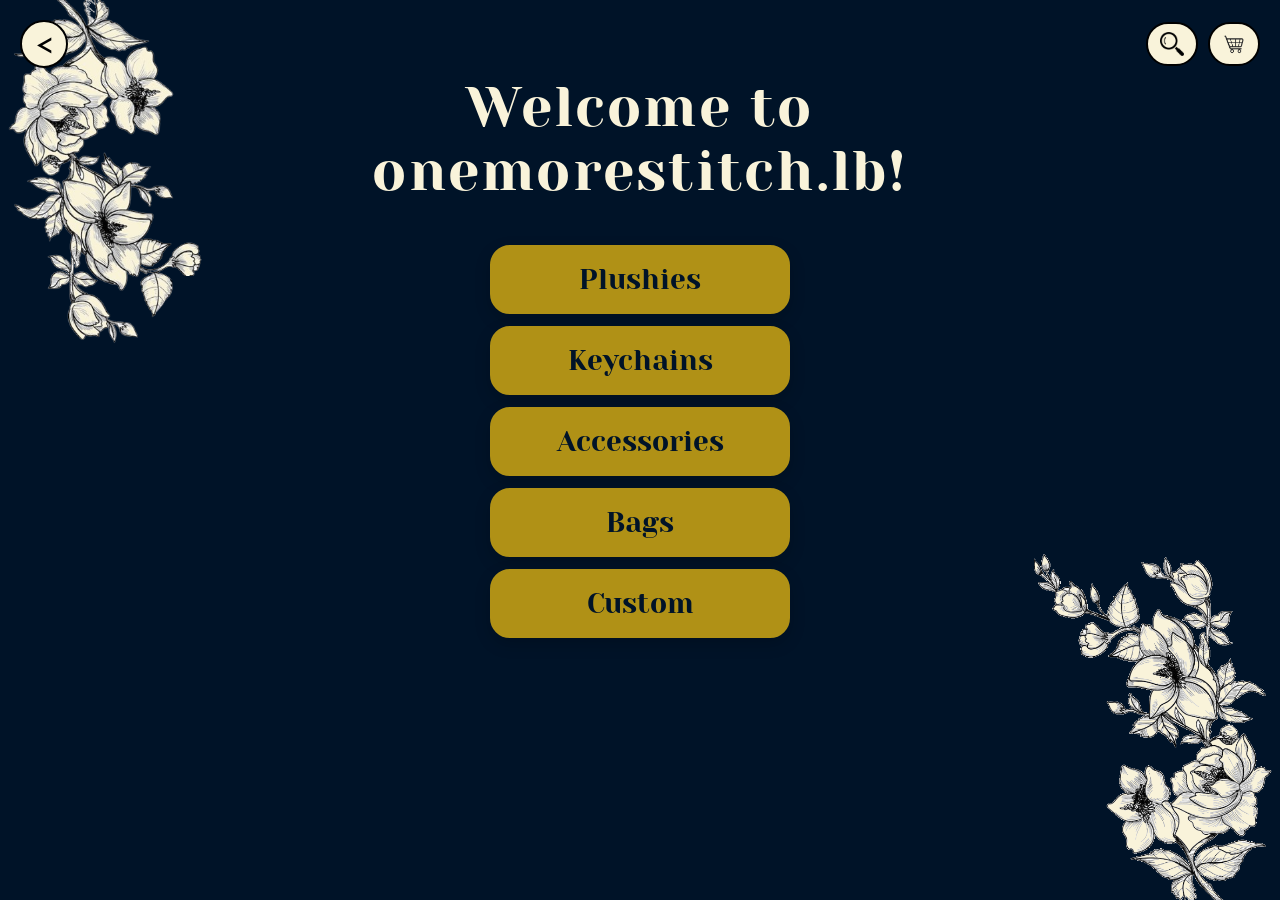
==== commit bb52d5bf: "Add files via upload" ====
--- a/index.html
+++ b/index.html
@@ -29,16 +29,19 @@
 <body>
 
     <div class="site-header">
-        <div class="search-box" id="searchBox">
-            <input type="text" class="search-input" id="searchInput" placeholder="What are you looking for?" aria-label="Search products">
-            <span class="search-hint" id="searchHint">What are you looking for?</span>
-            <div class="search-results" id="searchResults"></div>
+        <button class="home-button" id="homeButton" type="button" aria-label="Back to homepage"><span aria-hidden="true">&lt;</span></button>
+        <div class="header-actions">
+            <div class="search-box" id="searchBox">
+                <input type="text" class="search-input" id="searchInput" placeholder="What are you looking for?" aria-label="Search products">
+                <span class="search-hint" id="searchHint">What are you looking for?</span>
+                <div class="search-results" id="searchResults"></div>
+            </div>
+            <button class="search-toggle" id="searchToggle" type="button"><img src="search.png" alt="search"></button>
+            <a href="cart.html" class="cart-button" id="cartButton" aria-label="Cart">
+                <img src="cart-removebg-preview.png" alt="cart">
+                <span class="cart-badge hidden" id="cartBadge">0</span>
+            </a>
         </div>
-        <button class="search-toggle" id="searchToggle" type="button"><img src="search.png" alt="search"></button>
-        <a href="cart.html" class="cart-button" id="cartButton" aria-label="Cart">
-            <img src="cart-removebg-preview.png" alt="cart">
-            <span class="cart-badge hidden" id="cartBadge">0</span>
-        </a>
     </div>
 
     <!-- Main container -->
--- a/style.css
+++ b/style.css
@@ -8,7 +8,12 @@
     font-weight: 400;
     margin:0;
     min-height:100vh;
-    background:#001328;
+    background-color:#001328;
+    background-image: url("flower-top-right-removebg-preview.png"), url("flower-bottom-left.png");
+    background-repeat: no-repeat, no-repeat;
+    background-position: top left, bottom right;
+    background-size: 290px auto, 290px auto;
+    background-attachment: fixed, fixed;
     color:#f9f3da;
 
 }
@@ -34,11 +39,46 @@
 .site-header {
     position: fixed;
     top: 20px;
+    left: 20px;
     right: 20px;
     display: flex;
     align-items: center;
+    justify-content: space-between;
     gap: 10px;
-    z-index: 1100;
+    z-index: 900;
+}
+
+.header-actions {
+    display: flex;
+    align-items: center;
+    gap: 10px;
+    margin-left: auto;
+}
+
+.home-button,
+.search-toggle,
+.cart-button {
+    border: 2px solid black;
+    background: #f9f3da;
+    color: black;
+    border-radius: 999px;
+    padding: 8px 12px;
+    cursor: pointer;
+    text-decoration: none;
+    display: inline-flex;
+    align-items: center;
+    justify-content: center;
+    position: relative;
+    transition: background 0.2s ease, color 0.2s ease;
+}
+
+.home-button {
+    width: 48px;
+    height: 48px;
+    font-size: 28px;
+    line-height: 1;
+    font-weight: 700;
+    padding: 0;
 }
 
 .search-box {
@@ -68,20 +108,10 @@
 
 .search-toggle,
 .cart-button {
-    border: 2px solid black;
-    background: #f9f3da;
-    color: black;
-    border-radius: 999px;
-    padding: 8px 12px;
-    cursor: pointer;
-    text-decoration: none;
-    display: inline-flex;
-    align-items: center;
-    justify-content: center;
     font-size: 20px;
-    position: relative;
-}
-
+}
+
+.home-button:hover,
 .search-toggle:hover,
 .cart-button:hover {
     background: black;
@@ -210,7 +240,7 @@
     align-items:center;
     width:min(100%, 1100px);
     margin:0 auto;
-    padding:100px 20px 40px;
+    padding:37px 20px 40px;
     box-sizing:border-box;
     position: relative;
     overflow: hidden;
@@ -244,6 +274,10 @@
 }
 
 
+/* ========================== */
+/* BACK BUTTON */
+/* ========================== */
+
 /* Every button */
 
 .button{
@@ -287,12 +321,24 @@
 
 .button:disabled,
 .button.disabled,
+.button[aria-disabled="true"],
+a.button.disabled,
+a.button[aria-disabled="true"],
 .add-to-cart-button:disabled,
 .add-to-cart-button.disabled,
 .checkout-button:disabled,
 .secondary-button:disabled {
     cursor: not-allowed;
     opacity: 0.65;
+}
+
+.button:hover:disabled,
+.button.disabled:hover,
+.add-to-cart-button:hover:disabled,
+.add-to-cart-button.disabled:hover,
+.checkout-button:hover:disabled,
+.secondary-button:hover:disabled {
+    cursor: not-allowed;
 }
 
 
@@ -316,6 +362,15 @@
     align-items: center;
     padding: 20px;
     z-index: 1000;
+}
+
+/* Page-specific tweak: keychains Back button should be compact */
+.keychains-page .button {
+    width: auto;
+    min-width: 140px;
+    padding: 12px 16px;
+    font-size: clamp(16px, 2.2vw, 24px);
+    display: inline-block;
 }
 
 .modal.active {
@@ -417,6 +472,10 @@
 .hidden {
     display: none;
 }
+
+/* ========================== */
+/* ADD TO CART BUTTON */
+/* ========================== */
 
 /* Cart Page Styles */
 
@@ -605,13 +664,15 @@
     margin: 0;
 }
 
-.cart-actions .button.disabled {
+.cart-actions .button.disabled,
+.cart-actions .button[aria-disabled="true"] {
     cursor: not-allowed;
     pointer-events: none;
     opacity: 0.65;
 }
 
-.cart-actions .button.disabled:hover {
+.cart-actions .button.disabled:hover,
+.cart-actions .button[aria-disabled="true"]:hover {
     background: #b09116;
     color: #001328;
     cursor: not-allowed;
@@ -748,19 +809,22 @@
     margin: 0 0 8px;
 }
 
-.keychain-option-picker {
+.keychain-option-picker,
+.product-option-picker {
     margin-bottom: 12px;
     display: flex;
     flex-direction: column;
     gap: 8px;
 }
 
-.keychain-option-label {
+.keychain-option-label,
+.product-option-label {
     font-size: 15px;
     text-align: left;
 }
 
-.keychain-select-trigger {
+.keychain-select-trigger,
+.product-option-trigger {
     display: inline-flex;
     align-items: center;
     justify-content: space-between;
@@ -774,7 +838,8 @@
     margin-left: 4px;
 }
 
-.keychain-option-menu {
+.keychain-option-menu,
+.product-option-menu {
     display: flex;
     flex-direction: column;
     border: 1px solid black;
@@ -783,6 +848,49 @@
     background: #f9f3da;
 }
 
+.keychain-option,
+.product-option-choice {
+    border: none;
+    background: #f9f3da;
+    text-align: left;
+    padding: 10px 12px;
+    cursor: pointer;
+    font: inherit;
+    color: black;
+    transition: background-color 0.2s ease, color 0.2s ease;
+}
+
+.keychain-option + .keychain-option,
+.product-option-choice + .product-option-choice {
+    border-top: 1px solid black;
+}
+
+.keychain-option:hover,
+.product-option-choice:hover {
+    background: #d9d9d9;
+    color: #001328;
+    display: inline-flex;
+    align-items: center;
+    justify-content: space-between;
+    min-width: 220px;
+    padding: 10px 12px;
+    border: 1px solid black;
+    border-radius: 10px;
+    background: #f9f3da;
+    color: #4d4d4d;
+    cursor: pointer;
+    margin-left: 4px;
+}
+
+.keychain-option-menu {
+    display: flex;
+    flex-direction: column;
+    border: 1px solid black;
+    border-radius: 10px;
+    overflow: hidden;
+    background: #f9f3da;
+}
+
 .keychain-option {
     border: none;
     background: #f9f3da;
@@ -808,6 +916,26 @@
     opacity: 0.65;
     cursor: not-allowed;
 }
+
+/* ========================== */
+/* PROCEED TO CHECKOUT BUTTON */
+/* ========================== */
+
+/* ========================== */
+/* BACK TO HOME BUTTON */
+/* ========================== */
+
+/* ========================== */
+/* INQUIRE BUTTON */
+/* ========================== */
+
+/* ========================== */
+/* CONFIRM ORDER BUTTON */
+/* ========================== */
+
+/* ========================== */
+/* CONTINUE SHOPPING BUTTON */
+/* ========================== */
 
 /* ========================================= */
 /* PRODUCT GRID                              */
@@ -822,7 +950,7 @@
     gap: 32px;
     width: 100%;
     margin-top: 0px;
-    margin-bottom: 25px;
+    margin-bottom: 15px;
 }
 
 .product-card {
@@ -949,7 +1077,8 @@
 
 @media (max-width: 768px) {
     body {
-        background:#001328;
+        background-attachment: scroll, scroll;
+        background-size: 160px auto, 160px auto;
     }
 
     .site-header {
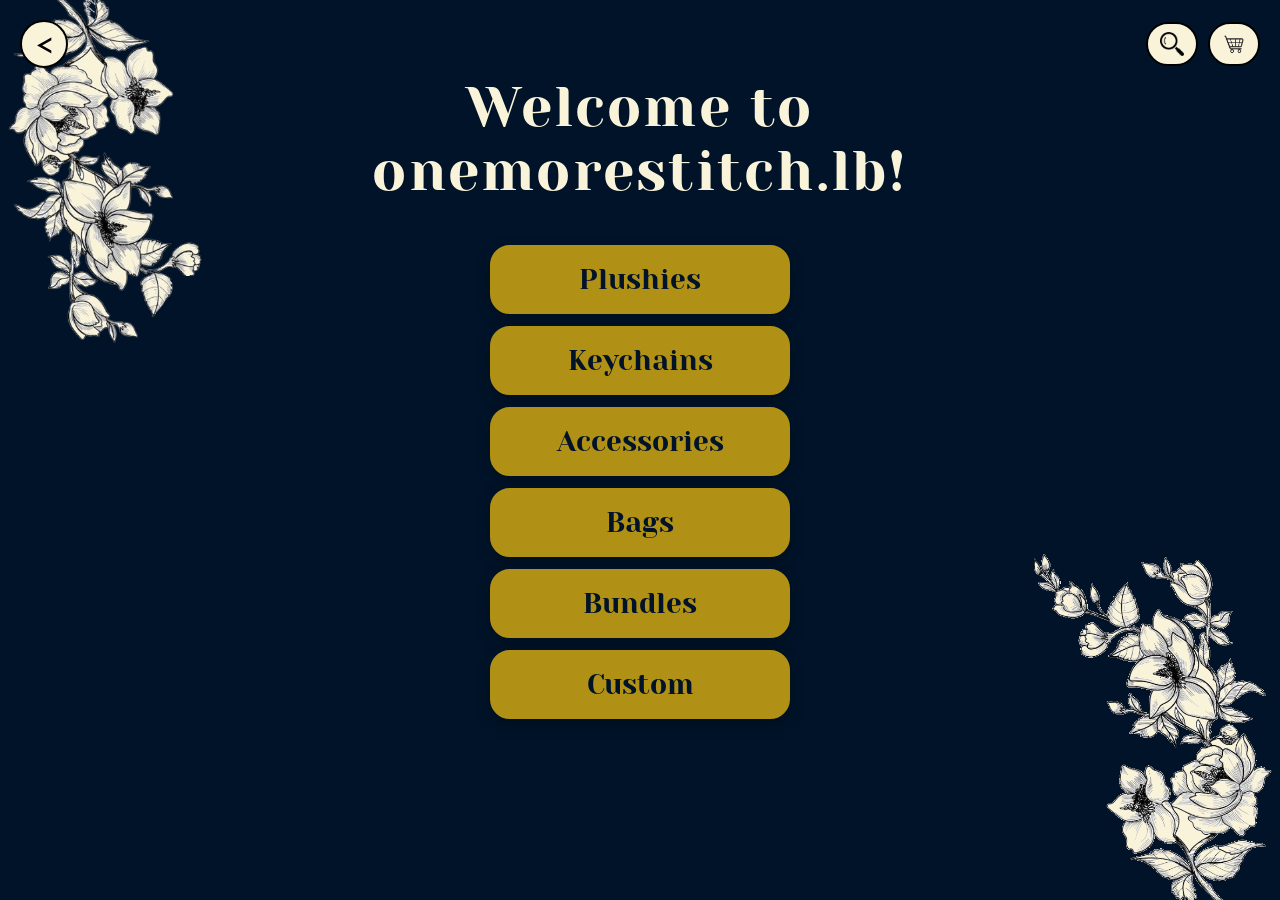
==== commit 58cae9da: "Add files via upload" ====
--- a/index.html
+++ b/index.html
@@ -66,6 +66,10 @@
             Bags
         </a>
 
+        <a href="bundles.html" class="button">
+            Bundles
+        </a>
+
         <a href="https://forms.gle/4Tx4J1RxLmWvnyVr7" class="button">
             Custom 
         </a>
--- a/style.css
+++ b/style.css
@@ -916,6 +916,32 @@
     opacity: 0.65;
     cursor: not-allowed;
 }
+/* bundles */
+.old-price {
+    position: relative;
+    color: black;
+    margin-right: 8px;
+}
+
+.old-price::after {
+    content: "";
+    position: absolute;
+    left: 0;
+    right: 0;
+    top: 50%;
+    height: 2px;
+    background: red;
+}
+
+/* When the product card is hovered */
+.product-card:hover .old-price {
+    color: white;
+}
+
+.new-price {
+    color: red;
+    font-weight: bold;
+}
 
 /* ========================== */
 /* PROCEED TO CHECKOUT BUTTON */
